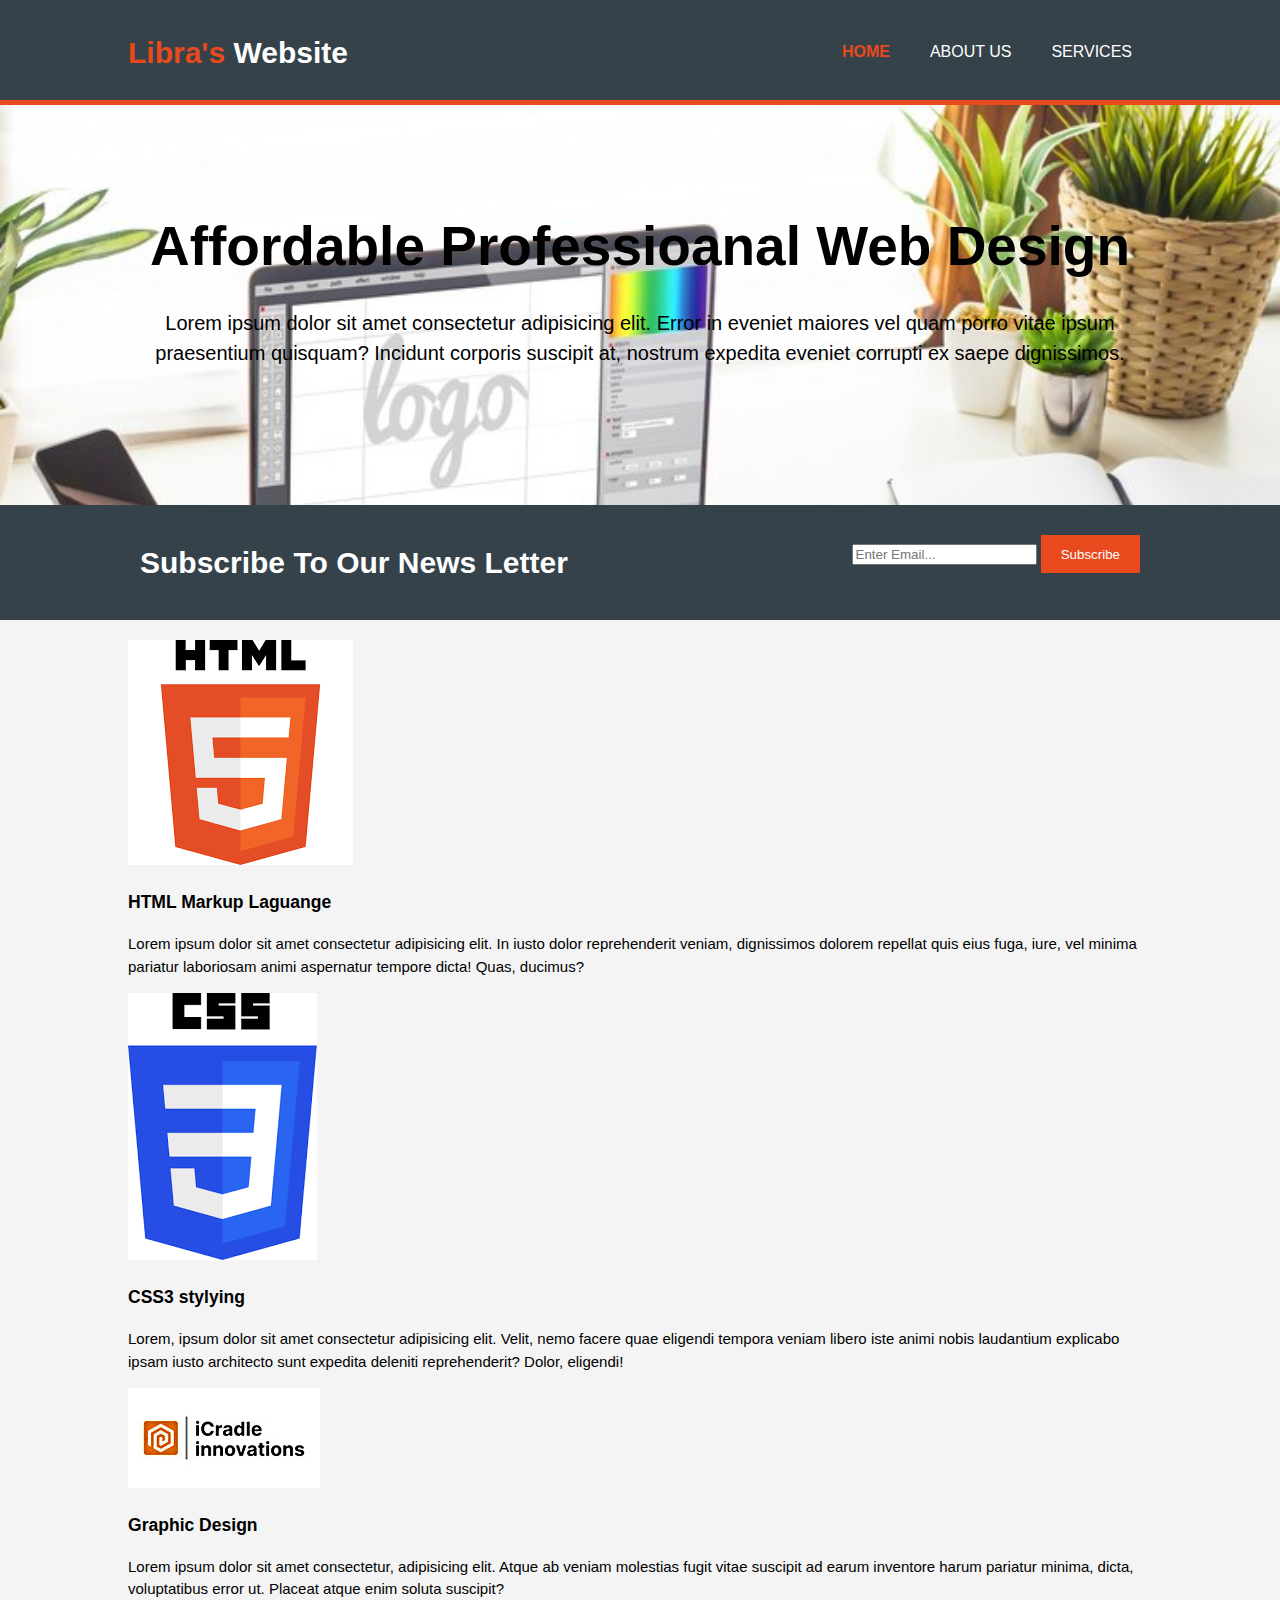
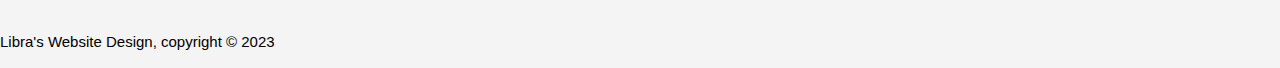
==== index.html @ cfaf5849 "Initial commit" ====
<!DOCTYPE html>
<html lang="en">
<head>
    <meta charset="UTF-8">
    <meta name="viewport" content="width=device-width, initial-scale=1.0">
    <title>Libra's website</title>
    <link rel="stylesheet" href="css/style.css">
</head>
<body>
    <header>
        <div class="container">
            <div class="branding">
                <h1><span class="highlight">Libra's</span> Website</h1>
            </div>
            <nav>
                <ul>
                    <li class="current" ><a href="index.html">Home</a></li>
                    <li><a href="about.html">About Us</a></li>
                    <li><a href="services.html">Services</a></li>
                </ul>
            </nav>
        </div>
    </header>

    <!--Section-->

    <section id="showcase">
        <div class="container">
            <h1>Affordable Professioanal Web Design</h1>
            <p>Lorem ipsum dolor sit amet consectetur adipisicing elit. Error in eveniet maiores vel quam porro vitae ipsum praesentium quisquam? Incidunt corporis suscipit at, nostrum expedita eveniet corrupti ex saepe dignissimos.</p>
        </div>
    </section>

    <section id="newsletter">
        <div class="container">
          <h1>Subscribe To Our News Letter</h1>
          <form>
            <input type="email" placeholder="Enter Email...">
            <button type="submit" class="button-1">Subscribe</button>
          </form>
        </div>
    </section>

    <section id="boxes">
        <div class="container">
            <div class="box-col">
                <img src="logos/html.png">
                <h3>HTML Markup Laguange</h3>
                <p>Lorem ipsum dolor sit amet consectetur adipisicing elit. In iusto dolor reprehenderit veniam, dignissimos dolorem repellat quis eius fuga, iure, vel minima pariatur laboriosam animi aspernatur tempore dicta! Quas, ducimus?</p>          
            </div>

            <div class="box-col"></div>
            <img src="logos/css.png">
            <h3>CSS3 stylying</h3>
            <p>Lorem, ipsum dolor sit amet consectetur adipisicing elit. Velit, nemo facere quae eligendi tempora veniam libero iste animi nobis laudantium explicabo ipsam iusto architecto sunt expedita deleniti reprehenderit? Dolor, eligendi!</p>

            <div class="box-col"></div>
            <img src="logos/orange_black.jpg">
            <h3>Graphic Design</h3>
            <p>Lorem ipsum dolor sit amet consectetur, adipisicing elit. Atque ab veniam molestias fugit vitae suscipit ad earum inventore harum pariatur minima, dicta, voluptatibus error ut. Placeat atque enim soluta suscipit?</p>
        </div>
    </section>

    <footer>
        <p>Libra's Website Design, copyright &copy; 2023</p>
    </footer>
    
</body>
</html>
---- css/style.css ----
body{
    font-family: Arial, Helvetica, sans-serif;
    font-size: 15px;
    line-height: 1.5;
    background: #f4f4f4;
    padding: 0;
    margin: 0;
}

/*--Global--*/

.container{
    width: 80%;
    margin: auto;
    overflow: hidden;
}

ul{
    margin: 0;
    padding: 0;}

.button-1{
    height: 38px;
    background: #e8491d;
    border: 0;
    padding-left: 20px;
    padding-right: 20px;
    color: #fff;
}

/*--Header--**/
header{
    background: #35424a;
    color: #fff;
    padding-top: 30px;
    min-height: 70px;
    border-bottom: #e8491d 5px solid;
}

header a{
    color: #fff;
    text-decoration: none;
    text-transform: uppercase;
    font-size: 16px;
}

header li{
    float: left;
    display: inline;
    padding: 0 20px 0 20px;
}

header .branding{
    float: left;
}
header .branding h1{
    margin: 0;
}
header nav{
    float: right;
    margin-top: 10px;
}

header .highlight, header .current a{
   color: #e8491d;
   font-weight: bold; 
}

header a:hover{
    color: #cccccc;
    font-weight: bold;
}

header h1:hover{
    color: #cccccc;
}

header .highlight:hover{
    color: #cccccc;
    font-weight: bold;
}


/*--Showcase--*/
#showcase{
    min-height: 400px;
    background-image: url('../images/ldv.jpg');
    position: relative;
    background-repeat: no-repeat;
    background-size: cover;
    text-align: center;
}

#showcase h1{
    margin-top: 100px;
    font-size: 55px;
    margin-bottom: 10px;
}
#showcase p{
    font-size: 20px;
}

/*--news letter--*/

#newsletter{
    padding: 15px;
    color: #fff;
    background: #35424a;
}
#newsletter h1{
    float: left;
}
#newsletter form{
    float: right;
    margin-top: 15px;
}
#newsletter input [type="email"]{
    padding: 4px;
    height: 25px;
    width: 250px;
}

/*--boxes--*/

#boxes{
    margin-top: 20px;
}
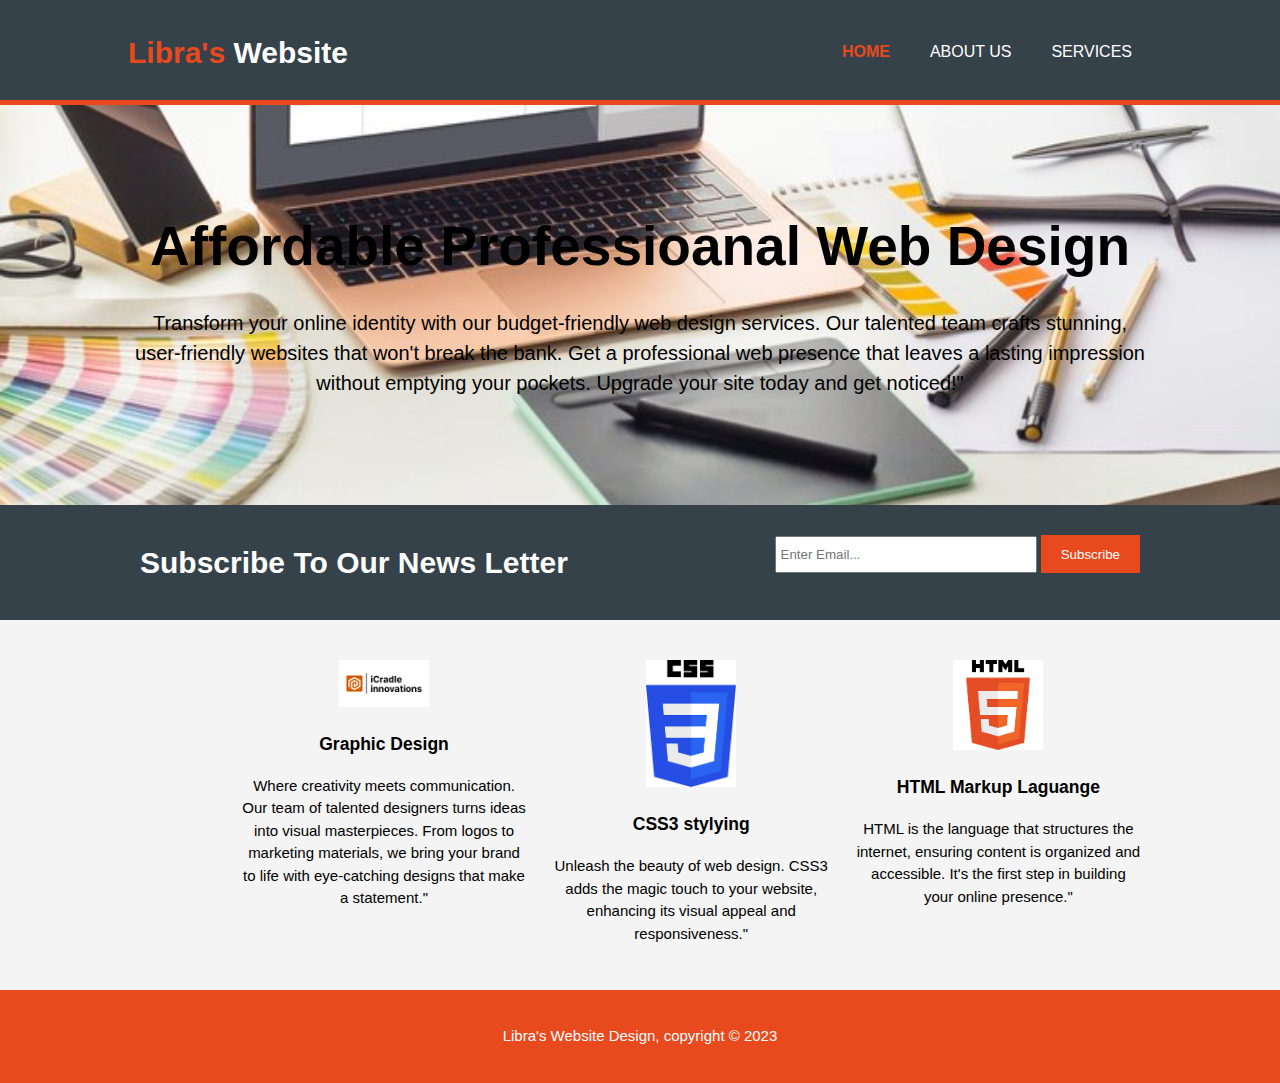
==== commit 1bb5a9b1: "I added all the content  that i required on About page, and Service page" ====
--- a/index.html
+++ b/index.html
@@ -3,7 +3,7 @@
 <head>
     <meta charset="UTF-8">
     <meta name="viewport" content="width=device-width, initial-scale=1.0">
-    <title>Libra's website</title>
+    <title>Libra's website | Welcome</title>
     <link rel="stylesheet" href="css/style.css">
 </head>
 <body>
@@ -27,7 +27,7 @@
     <section id="showcase">
         <div class="container">
             <h1>Affordable Professioanal Web Design</h1>
-            <p>Lorem ipsum dolor sit amet consectetur adipisicing elit. Error in eveniet maiores vel quam porro vitae ipsum praesentium quisquam? Incidunt corporis suscipit at, nostrum expedita eveniet corrupti ex saepe dignissimos.</p>
+            <p>Transform your online identity with our budget-friendly web design services. Our talented team crafts stunning, user-friendly websites that won't break the bank. Get a professional web presence that leaves a lasting impression without emptying your pockets. Upgrade your site today and get noticed!"</p>
         </div>
     </section>
 
@@ -43,21 +43,23 @@
 
     <section id="boxes">
         <div class="container">
-            <div class="box-col">
+            <div class="box">
                 <img src="logos/html.png">
                 <h3>HTML Markup Laguange</h3>
-                <p>Lorem ipsum dolor sit amet consectetur adipisicing elit. In iusto dolor reprehenderit veniam, dignissimos dolorem repellat quis eius fuga, iure, vel minima pariatur laboriosam animi aspernatur tempore dicta! Quas, ducimus?</p>          
+                <p>HTML is the language that structures the internet, ensuring content is organized and accessible. It's the first step in building your online presence."</p>
             </div>
 
-            <div class="box-col"></div>
-            <img src="logos/css.png">
-            <h3>CSS3 stylying</h3>
-            <p>Lorem, ipsum dolor sit amet consectetur adipisicing elit. Velit, nemo facere quae eligendi tempora veniam libero iste animi nobis laudantium explicabo ipsam iusto architecto sunt expedita deleniti reprehenderit? Dolor, eligendi!</p>
-
-            <div class="box-col"></div>
-            <img src="logos/orange_black.jpg">
-            <h3>Graphic Design</h3>
-            <p>Lorem ipsum dolor sit amet consectetur, adipisicing elit. Atque ab veniam molestias fugit vitae suscipit ad earum inventore harum pariatur minima, dicta, voluptatibus error ut. Placeat atque enim soluta suscipit?</p>
+            <div class="box">
+                <img src="logos/css.png">
+                <h3>CSS3 stylying</h3>
+                <p>Unleash the beauty of web design. CSS3 adds the magic touch to your website, enhancing its visual appeal and responsiveness."</p>
+            </div>
+            
+            <div class="box">
+                <img src="logos/orange_black.jpg">
+                <h3>Graphic Design</h3>
+                <p>Where creativity meets communication. Our team of talented designers turns ideas into visual masterpieces. From logos to marketing materials, we bring your brand to life with eye-catching designs that make a statement."</p>
+            </div>
         </div>
     </section>
 
--- a/css/style.css
+++ b/css/style.css
@@ -28,6 +28,14 @@
     color: #fff;
 }
 
+.dark{
+    padding: 10px;
+    background: #35424a;
+    color: #fff;
+    margin-top: 10px;
+    margin-bottom: 10px;
+}
+
 /*--Header--**/
 header{
     background: #35424a;
@@ -85,7 +93,7 @@
 #showcase{
     min-height: 400px;
     background-image: url('../images/ldv.jpg');
-    position: relative;
+    background-position: 0 -400px;
     background-repeat: no-repeat;
     background-size: cover;
     text-align: center;
@@ -114,7 +122,7 @@
     float: right;
     margin-top: 15px;
 }
-#newsletter input [type="email"]{
+#newsletter input{
     padding: 4px;
     height: 25px;
     width: 250px;
@@ -123,5 +131,85 @@
 /*--boxes--*/
 
 #boxes{
+    margin-top: 30px;
+}
+#boxes .box{
+    float:right;
+    text-align: center;
+    width: 30%;
+    padding: 10px;
+    box-sizing: border-box;
+}
+#boxes .box img{
+    width: 90px;
+}
+
+
+/*--sidebar--*/
+#sidebar{
+    float: right;
+    width: 30%;
+    margin-top: 10px;
+}
+
+#sidebar .Quote input, #sidebar .Quote textarea{
+    width: 90%;
+    padding: 5px;
+}
+
+/*--main-col--*/
+#main-col{
+    float: left;
+    width: 65%;
+}
+
+/*--services--*/
+ul#services li{
+    list-style: none;
+    padding: 20px;
+    border: #cccccc solid 2px;
+    background: #e6e6e6;
+    margin-top: 5px;
+}
+footer{
+    padding: 20px;
+    background: #e8491d;
+    color: #fff;
+    text-align: center;
     margin-top: 20px;
 }
+
+/*--Media Queries--*/
+@media (max-width: 768px){
+    header .branding,
+    header nav,
+    header nav li
+    #newsletter h1,
+    #newsletter form,
+    #boxes .box,
+    #main-col,
+    #sidebar{
+        float: none;
+        text-align: center;
+        width: 100%;
+    }
+
+    header{
+        padding-bottom: 20px;
+    }
+    
+    #showcase h1{
+        margin-top: 400px;
+    }
+
+    #newsletter button, .button-1 {
+        display: block;
+        width: 100%;
+    }
+
+    #newsletter input, .Quote input, .Quote textarea{
+        width: 100%;
+        margin-bottom: 5px;
+    }
+}
+
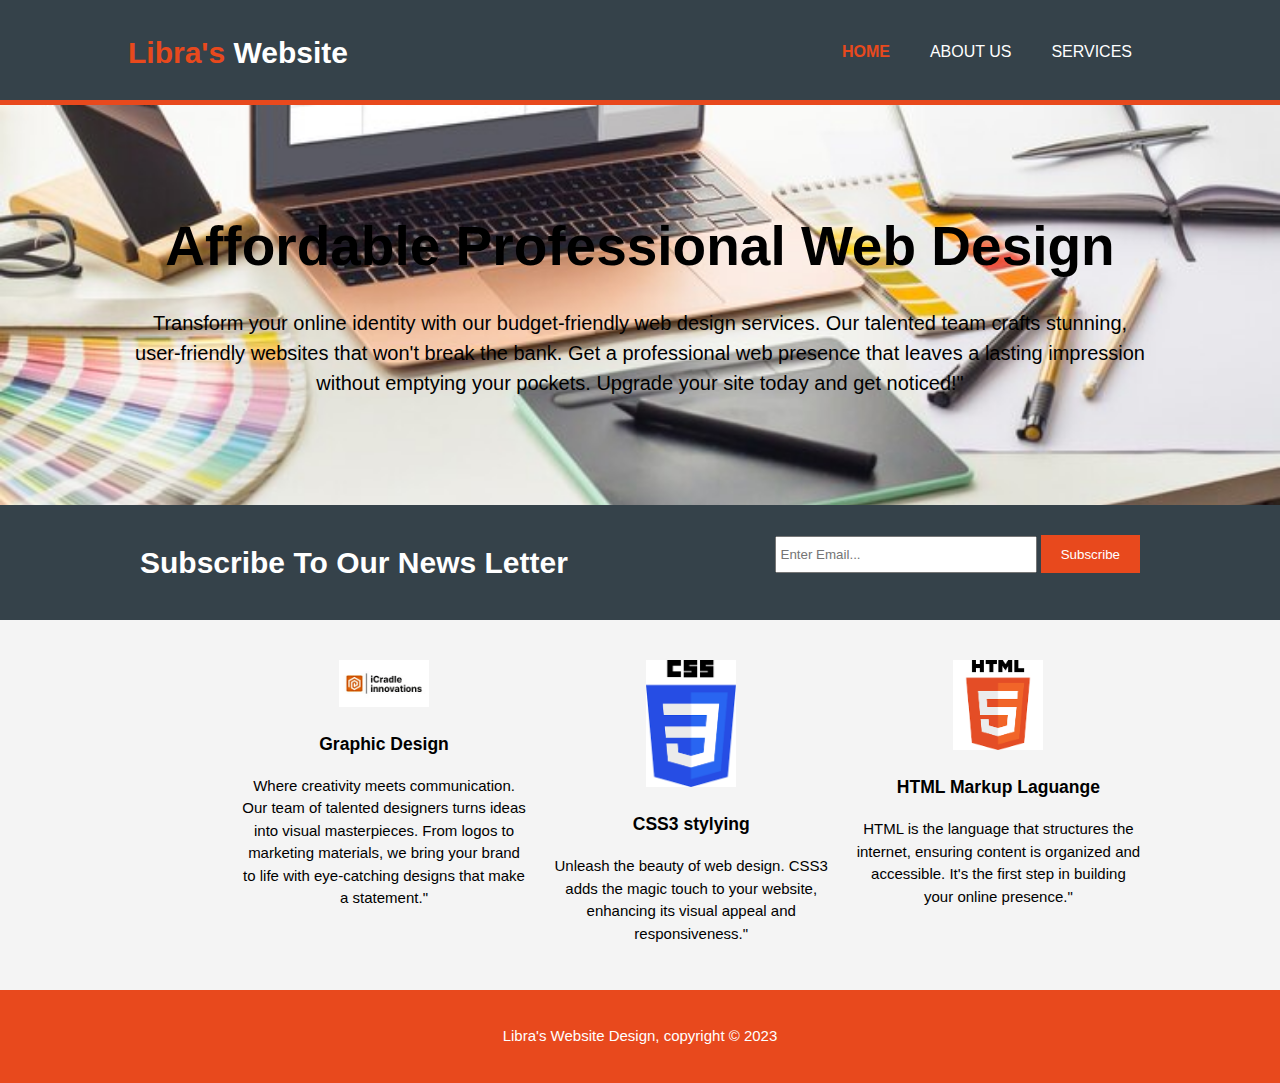
==== commit 61156f3a: "#showcase h1" ====
--- a/index.html
+++ b/index.html
@@ -26,7 +26,7 @@
 
     <section id="showcase">
         <div class="container">
-            <h1>Affordable Professioanal Web Design</h1>
+            <h1>Affordable Professional Web Design</h1>
             <p>Transform your online identity with our budget-friendly web design services. Our talented team crafts stunning, user-friendly websites that won't break the bank. Get a professional web presence that leaves a lasting impression without emptying your pockets. Upgrade your site today and get noticed!"</p>
         </div>
     </section>
--- a/css/style.css
+++ b/css/style.css
@@ -200,6 +200,7 @@
     
     #showcase h1{
         margin-top: 400px;
+        text-align: center;
     }
 
     #newsletter button, .button-1 {
